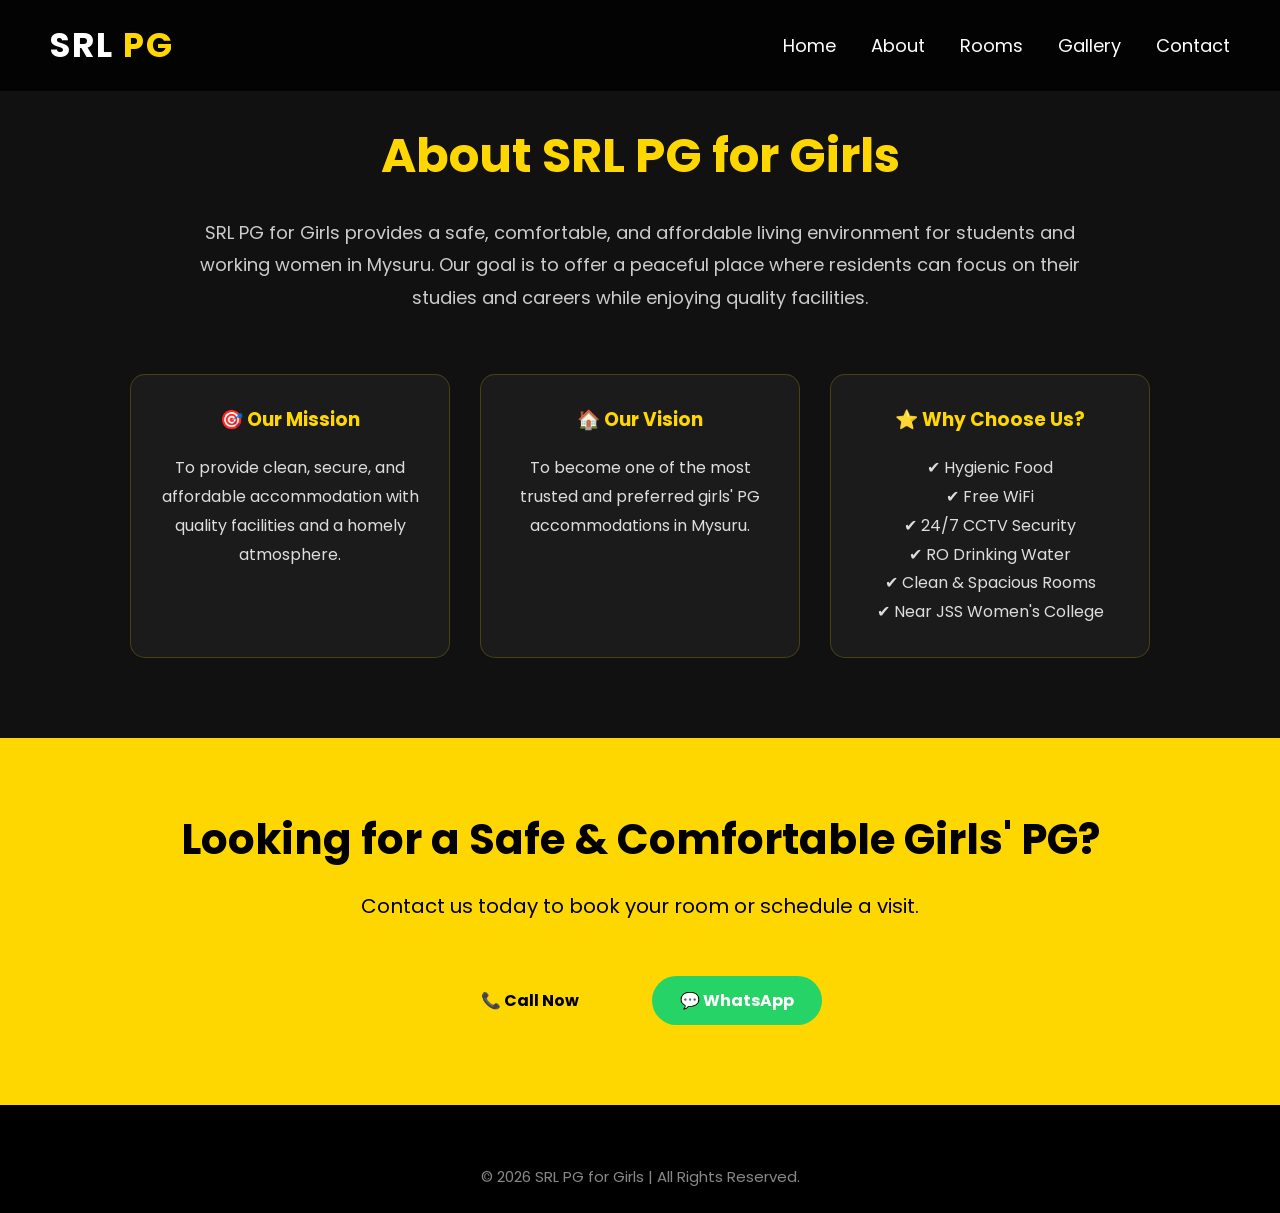
==== about.html @ ca786183 "Initial SRL PG website upload" ====
<!DOCTYPE html>
<html lang="en">
<head>
    <meta charset="UTF-8">
    <meta name="viewport" content="width=device-width, initial-scale=1.0">
    <title>About | SRL PG for Girls</title>

    <link rel="preconnect" href="https://fonts.googleapis.com">
    <link rel="preconnect" href="https://fonts.gstatic.com" crossorigin>

    <link href="https://fonts.googleapis.com/css2?family=Poppins:wght@300;400;500;600;700&display=swap" rel="stylesheet">

    <link rel="stylesheet" href="css/style.css">
</head>

<body>

<header>

    <div class="logo">SRL <span>PG</span></div>

    <nav>
        <ul>
            <li><a href="index.html">Home</a></li>
            <li><a href="about.html">About</a></li>
            <li><a href="rooms.html">Rooms</a></li>
            <li><a href="gallery.html">Gallery</a></li>
            <li><a href="contact.html">Contact</a></li>
        </ul>
    </nav>

</header>

<section class="about-page">

    <h1>About SRL PG for Girls</h1>

    <p class="about-intro">
        SRL PG for Girls provides a safe, comfortable, and affordable living environment for students and working women in Mysuru. Our goal is to offer a peaceful place where residents can focus on their studies and careers while enjoying quality facilities.
    </p>

    <div class="about-grid">

        <div class="about-card">
            <h3>🎯 Our Mission</h3>
            <p>
                To provide clean, secure, and affordable accommodation with quality facilities and a homely atmosphere.
            </p>
        </div>

        <div class="about-card">
            <h3>🏠 Our Vision</h3>
            <p>
                To become one of the most trusted and preferred girls' PG accommodations in Mysuru.
            </p>
        </div>

        <div class="about-card">
            <h3>⭐ Why Choose Us?</h3>

            <ul>
                <li>✔ Hygienic Food</li>
                <li>✔ Free WiFi</li>
                <li>✔ 24/7 CCTV Security</li>
                <li>✔ RO Drinking Water</li>
                <li>✔ Clean & Spacious Rooms</li>
                <li>✔ Near JSS Women's College</li>
            </ul>
        </div>

    </div>

</section>

<section class="cta">

    <h2>Looking for a Safe & Comfortable Girls' PG?</h2>

    <p>
        Contact us today to book your room or schedule a visit.
    </p>

    <div class="cta-buttons">

        <a href="tel:9108966215" class="call-btn">📞 Call Now</a>

        <a href="https://wa.me/919108966215" class="whatsapp-btn">
            💬 WhatsApp
        </a>

    </div>

</section>

<footer>

    <p class="copyright">
        © 2026 SRL PG for Girls | All Rights Reserved.
    </p>

</footer>

</body>
</html>
---- css/style.css ----
html{
    scroll-behavior:smooth;
}

*{
    margin:0;
    padding:0;
    box-sizing:border-box;
}

body{
    font-family:'Poppins', sans-serif;
}

header{
    background:rgba(0,0,0,0.8);
    display:flex;
    justify-content:space-between;
    align-items:center;
    padding:20px 50px;
    position:fixed;
    width:100%;
    top:0;
    z-index:1000;
}

.logo{
    color:white;
    font-size:34px;
    font-weight:700;
    letter-spacing:2px;
}

.logo span{
    color:#FFD700;
}

nav ul{
    display:flex;
    list-style:none;
    gap:35px;
}

nav ul li a{
    color:white;
    text-decoration:none;
    font-size:18px;
    transition:0.3s;
}

nav ul li a{
    position:relative;
}

nav ul li a::after{
    content:"";
    position:absolute;
    left:0;
    bottom:-6px;
    width:0;
    height:2px;
    background:#FFD700;
    transition:.3s;
}

nav ul li a:hover::after{
    width:100%;
}

nav ul li a:hover{
    color:#FFD700;
}

.hero{
    margin-top:80px;
    height:90vh;
    background:linear-gradient(rgba(0,0,0,.55),rgba(0,0,0,.55)),
               url("../images/hero.jpg");
    background-size:cover;
    background-position:center;

    display:flex;
    justify-content:space-between;
    align-items:center;

    padding:0 100px;
}

.hero-content{
    width:45%;
    color:white;
    text-align:left;
}

.hero-content h1{
    font-size:60px;
    margin-bottom:20px;
}

.hero-content p{
    font-size:22px;
    margin-bottom:35px;
    line-height:1.6;
}

.buttons{
    display:flex;
    justify-content:center;
    align-items:center;
    gap:20px;
    margin-top:30px;
}

.btn,
.btn2{
    display:inline-block;
    padding:12px 30px;
    border-radius:5px;
    text-decoration:none;
    font-size:18px;
    font-weight:bold;
    transition:0.3s;
}

.btn{
    background:gold;
    color:black;
}

.btn:hover{
    background:white;
}

.btn2{
    border:2px solid white;
    color:white;
}

.btn2:hover{
    background:white;
    color:black;
}
.price-container{
    display:flex;
    justify-content:center;
    align-items:flex-start;
    gap:25px;
    margin-left:80px;
}

.price-card{
    width:280px;
    background:rgba(20,20,20,0.95);
    color:white;
    padding:30px;
    border-radius:18px;
    text-align:center;
    border:1px solid rgba(255,215,0,0.3);
    box-shadow:0 12px 30px rgba(0,0,0,.4);
    transition:all .35s ease;
}

.price-card:hover{
    transform:translateY(-12px);
    box-shadow:0 18px 40px rgba(255,215,0,.25);
}

.price-card h3{
    font-size:24px;
    margin-bottom:10px;
}

.price-card h2{
    color:#FFD700;
    font-size:32px;
    margin:15px 0;
}

.price-card ul{
    list-style:none;
    padding:0;
    margin:20px 0;
}

.price-card ul li{
    margin:12px 0;
    color:#ddd;
}

.book-btn{
    display:inline-block;
    margin-top:20px;
    padding:12px 30px;
    background:#FFD700;
    color:black;
    text-decoration:none;
    border-radius:30px;
    font-weight:600;
    transition:.3s;
}

.book-btn:hover{
    background:white;
    transform:scale(1.05);
}

.contact{
    background:#000;
    color:white;
    padding:100px 50px;
    text-align:center;
}

.contact h2{
    font-size:40px;
    margin-bottom:40px;
}

.contact-container{
    display:flex;
    justify-content:center;
    gap:40px;
    flex-wrap:wrap;
}

.contact-info{
    background:#111;
    padding:30px;
    width:350px;
    border-radius:10px;
}

.contact-info p{
    color:#ccc;
    line-height:1.8;
}

.call-btn,
.whatsapp-btn{
    display:inline-block;
    margin:10px;
    padding:12px 25px;
    text-decoration:none;
    border-radius:5px;
    font-weight:bold;
}

.call-btn{
    background:#f5c542;
    color:black;
}

.whatsapp-btn{
    background:#25D366;
    color:white;
}
.contact-map{
    width:500px;
    max-width:100%;
    border-radius:10px;
    overflow:hidden;
}

.contact-map iframe{
    width:100%;
    border-radius:10px;
}
.room-container{
    display:flex;
    justify-content:center;
    align-items:stretch;
    gap:30px;
    flex-wrap:wrap;
    padding:20px;
}

.room-card{
    background:#111;
    color:white;
    width:300px;
    border-radius:10px;
    overflow:hidden;
    transition:0.3s;
}

.room-card img{
    width:100%;
    height:220px;
    object-fit:cover;
}

.room-card h3{
    font-size:22px;
    margin:15px;
}

.room-card p{
    color:#ccc;
    padding:0 15px 20px;
    line-height:1.5;
}

.room-card:hover{
    transform:translateY(-8px);
}

.room-cards{
    display:flex;
    gap:35px;
    justify-content:center;
    align-items:flex-start;
    flex-wrap:wrap;
}
.box,
.empty-box,
.line,
.slider-box{
    display:none;
}
/* FEATURES SECTION */

.features{
    background:#000;
    color:white;
    text-align:center;
    padding:90px 8%;
}

.features h2{
    font-size:42px;
    margin-bottom:50px;
    color:#FFD700;
}

.features-container{
    display:flex;
    justify-content:center;
    gap:30px;
    flex-wrap:wrap;
}

.feature-box{
    width:260px;
    background:#111;
    padding:30px 25px;
    border-radius:15px;
    border:1px solid rgba(255,215,0,.2);
    transition:.35s;
}

.feature-box:hover{
    transform:translateY(-10px);
    box-shadow:0 15px 35px rgba(255,215,0,.25);
}

.icon{
    font-size:50px;
    margin-bottom:20px;
}

.feature-box h3{
    margin-bottom:15px;
    color:#FFD700;
}

.feature-box p{
    color:#ccc;
    line-height:1.7;
}
/* ===== ROOM GALLERY ===== */

.gallery-preview{
    background:#111;
    padding:80px 8%;
    text-align:center;
}

.gallery-preview h2{
    color:#FFD700;
    font-size:42px;
    margin-bottom:40px;
}

.gallery-grid{
    display:flex;
    justify-content:center;
    gap:25px;
    flex-wrap:wrap;
}

.gallery-grid img{
    width:350px;
    height:250px;
    object-fit:cover;
    border-radius:15px;
    transition:.3s;
    cursor:pointer;
}

.gallery-grid img:hover{
    transform:scale(1.05);
    box-shadow:0 12px 30px rgba(255,215,0,.3);
}

.gallery-btn{
    display:inline-block;
    margin-top:40px;
    padding:14px 35px;
    background:#FFD700;
    color:#000;
    text-decoration:none;
    font-weight:bold;
    border-radius:30px;
}

.gallery-btn:hover{
    background:white;
}
/* ===== TESTIMONIALS ===== */

.testimonials{
    background:#000;
    color:white;
    padding:80px 8%;
    text-align:center;
}

.testimonials h2{
    color:#FFD700;
    font-size:42px;
    margin-bottom:50px;
}

.testimonial-container{
    display:flex;
    justify-content:center;
    gap:30px;
    flex-wrap:wrap;
}

.testimonial-card{
    width:320px;
    background:#111;
    padding:30px;
    border-radius:15px;
    border:1px solid rgba(255,215,0,.2);
    transition:.3s;
}

.testimonial-card:hover{
    transform:translateY(-10px);
    box-shadow:0 10px 25px rgba(255,215,0,.25);
}

.testimonial-card p{
    color:#ccc;
    line-height:1.8;
    margin-bottom:20px;
}

.testimonial-card h4{
    color:#FFD700;
    font-size:24px;
    margin-bottom:10px;
}

.testimonial-card span{
    color:white;
}
/* ===== CONTACT SECTION ===== */

.contact{
    background:#111;
    color:#fff;
    padding:80px 8%;
}

.contact h2{
    text-align:center;
    font-size:42px;
    color:#FFD700;
    margin-bottom:50px;
}

.contact-container{
    display:flex;
    justify-content:space-between;
    align-items:center;
    gap:40px;
    flex-wrap:wrap;
}

.contact-info{
    flex:1;
    min-width:320px;
}

.contact-info h3{
    color:#FFD700;
    margin-top:20px;
    margin-bottom:10px;
}

.contact-info p{
    color:#ddd;
    line-height:1.8;
}

.contact-map{
    flex:1;
    min-width:350px;
}

.contact-map iframe{
    width:100%;
    height:380px;
    border-radius:15px;
    border:3px solid #FFD700;
}

.call-btn,
.whatsapp-btn{
    display:inline-block;
    margin-top:20px;
    margin-right:15px;
    padding:12px 28px;
    border-radius:30px;
    text-decoration:none;
    font-weight:bold;
    transition:.3s;
}

.call-btn{
    background:#FFD700;
    color:#000;
}

.call-btn:hover{
    background:#fff;
}

.whatsapp-btn{
    background:#25D366;
    color:#fff;
}

.whatsapp-btn:hover{
    transform:scale(1.05);
}
/* ===== FOOTER ===== */

footer{
    background:#000;
    color:#fff;
    padding:60px 8% 25px;
}

.footer-container{
    display:flex;
    justify-content:space-between;
    gap:40px;
    flex-wrap:wrap;
}

.footer-box{
    flex:1;
    min-width:250px;
}

.footer-box h3{
    color:#FFD700;
    margin-bottom:20px;
}

.footer-box p{
    color:#ccc;
    line-height:1.8;
}

.footer-box a{
    display:block;
    color:#ccc;
    text-decoration:none;
    margin:10px 0;
    transition:.3s;
}

.footer-box a:hover{
    color:#FFD700;
    padding-left:8px;
}

footer hr{
    margin:40px 0 20px;
    border:0;
    height:1px;
    background:#333;
}

.copyright{
    text-align:center;
    color:#888;
    font-size:15px;
}
/* CTA */

.cta{
    background:#FFD700;
    color:#000;
    text-align:center;
    padding:70px 8%;
}

.cta h2{
    font-size:42px;
    margin-bottom:20px;
}

.cta p{
    font-size:20px;
    margin-bottom:35px;
}

.cta-buttons{
    display:flex;
    justify-content:center;
    gap:20px;
    flex-wrap:wrap;
}
/* ===========================
   MOBILE RESPONSIVE
=========================== */

@media (max-width:768px){

    header{
        flex-direction:column;
        padding:15px;
    }

    nav ul{
        flex-direction:column;
        gap:15px;
        margin-top:15px;
        text-align:center;
    }

    .hero{
        flex-direction:column;
        height:auto;
        padding:120px 20px 60px;
        text-align:center;
    }

    .hero-content{
        width:100%;
        text-align:center;
    }

    .hero-content h1{
        font-size:40px;
    }

    .hero-content p{
        font-size:18px;
    }

    .buttons{
        justify-content:center;
        flex-wrap:wrap;
    }

    .price-container{
        margin-top:40px;
        margin-left:0;
        flex-direction:column;
        align-items:center;
    }

    .price-card{
        width:95%;
        max-width:350px;
    }

    .features-container,
    .gallery-grid,
    .testimonial-container,
    .contact-container,
    .footer-container{
        flex-direction:column;
        align-items:center;
    }

    .feature-box,
    .testimonial-card,
    .footer-box{
        width:95%;
        text-align:center;
    }

    .gallery-grid img{
        width:100%;
        max-width:350px;
        height:240px;
    }

    .contact-map{
        width:100%;
    }

    .cta h2{
        font-size:30px;
    }

    .cta p{
        font-size:17px;
    }
}
/* ===========================
   FLOATING WHATSAPP
=========================== */

.floating-whatsapp{
    position:fixed;
    bottom:25px;
    right:25px;
    width:65px;
    height:65px;
    background:#25D366;
    color:white;
    border-radius:50%;
    display:flex;
    justify-content:center;
    align-items:center;
    font-size:34px;
    text-decoration:none;
    box-shadow:0 8px 25px rgba(0,0,0,.35);
    transition:.3s;
    z-index:9999;
}

.floating-whatsapp:hover{
    transform:scale(1.1);
}
/* ===== ABOUT PAGE ===== */

.about-page{
    background:#111;
    color:white;
    padding:120px 8% 80px;
    text-align:center;
}

.about-page h1{
    font-size:48px;
    color:#FFD700;
    margin-bottom:25px;
}

.about-intro{
    max-width:900px;
    margin:auto;
    color:#ccc;
    line-height:1.8;
    font-size:18px;
}

.about-grid{
    display:flex;
    justify-content:center;
    gap:30px;
    flex-wrap:wrap;
    margin-top:60px;
}

.about-card{
    width:320px;
    background:#1b1b1b;
    padding:30px;
    border-radius:15px;
    border:1px solid rgba(255,215,0,.2);
    transition:.3s;
}

.about-card:hover{
    transform:translateY(-10px);
    box-shadow:0 10px 25px rgba(255,215,0,.2);
}

.about-card h3{
    color:#FFD700;
    margin-bottom:20px;
}

.about-card p,
.about-card li{
    color:#ddd;
    line-height:1.8;
}

.about-card ul{
    list-style:none;
    padding:0;
}
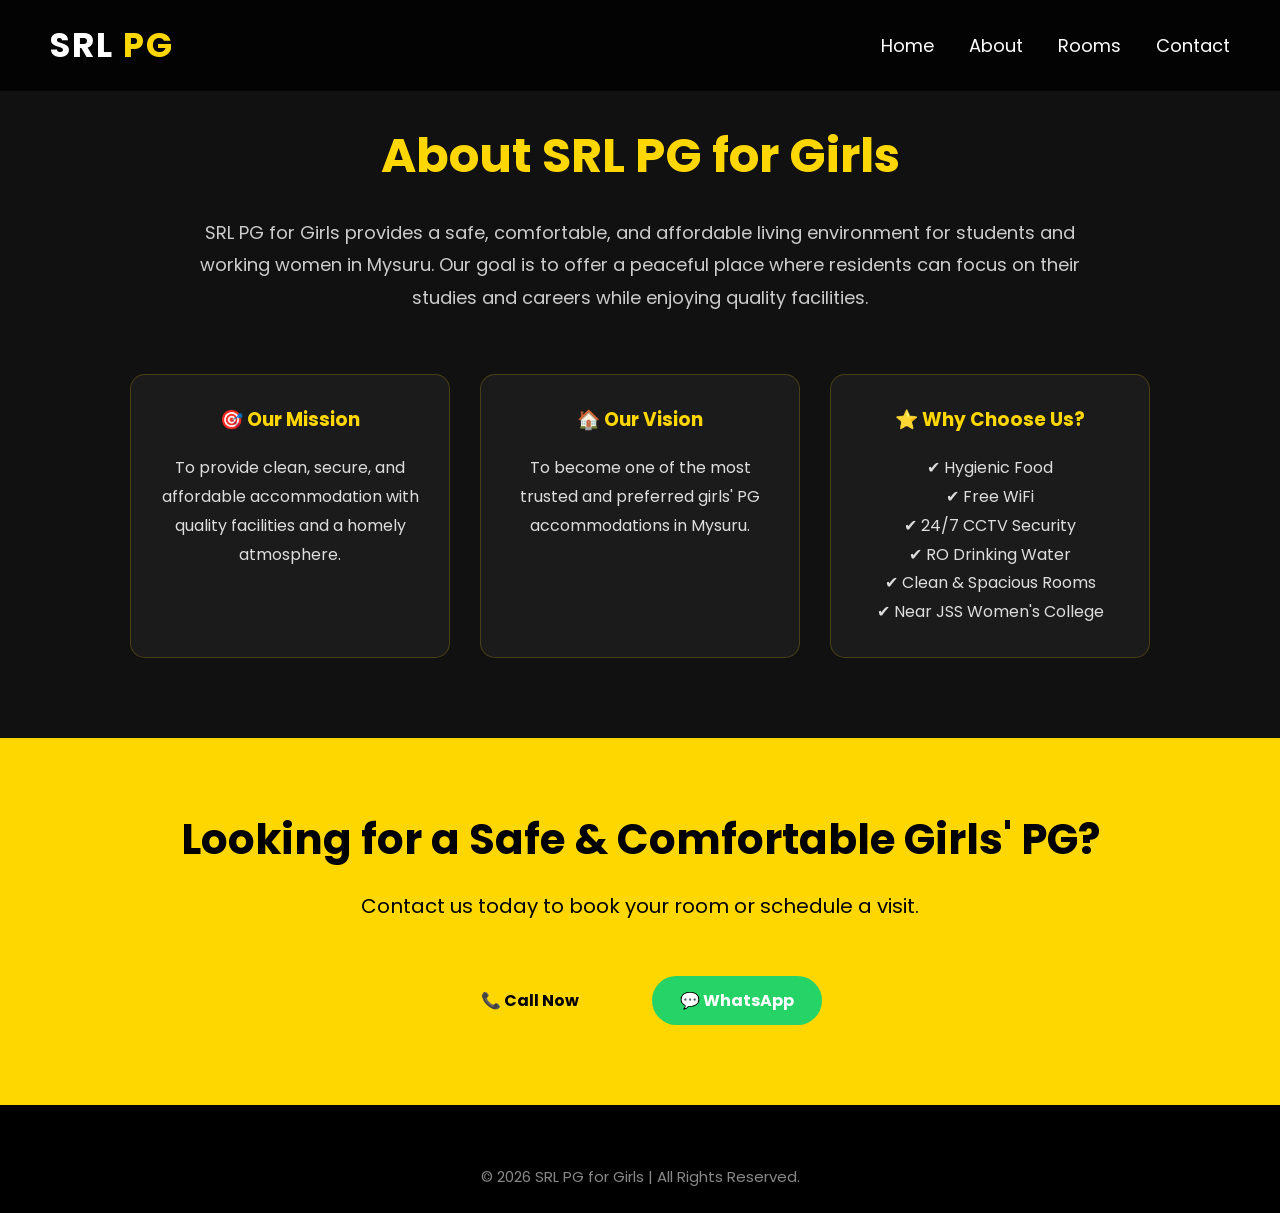
==== commit ca64daed: "Upload website files" ====
--- a/about.html
+++ b/about.html
@@ -24,7 +24,6 @@
             <li><a href="index.html">Home</a></li>
             <li><a href="about.html">About</a></li>
             <li><a href="rooms.html">Rooms</a></li>
-            <li><a href="gallery.html">Gallery</a></li>
             <li><a href="contact.html">Contact</a></li>
         </ul>
     </nav>
--- a/css/style.css
+++ b/css/style.css
@@ -276,28 +276,30 @@
 
 .room-card{
     background:#111;
-    color:white;
-    width:300px;
-    border-radius:10px;
+    border-radius:15px;
     overflow:hidden;
-    transition:0.3s;
+    transition:.3s;
+    box-shadow:0 10px 25px rgba(0,0,0,.4);
+}
+
+.room-card:hover{
+    transform:translateY(-10px);
 }
 
 .room-card img{
     width:100%;
-    height:220px;
+    height:250px;
     object-fit:cover;
 }
 
 .room-card h3{
-    font-size:22px;
-    margin:15px;
+    color:#fff;
+    padding:20px 20px 10px;
 }
 
 .room-card p{
     color:#ccc;
-    padding:0 15px 20px;
-    line-height:1.5;
+    padding:0 20px 25px;
 }
 
 .room-card:hover{
@@ -802,3 +804,180 @@
     list-style:none;
     padding:0;
 }
+/* ===========================
+   Mobile Responsive
+=========================== */
+
+@media (max-width: 768px){
+
+header{
+    flex-direction:column;
+    padding:15px;
+}
+
+nav ul{
+    flex-direction:column;
+    gap:15px;
+    margin-top:15px;
+}
+
+.hero{
+    height:auto;
+    padding:120px 20px 60px;
+}
+
+.hero-content h1{
+    font-size:42px;
+}
+
+.hero-content p{
+    font-size:20px;
+}
+
+.buttons{
+    flex-direction:column;
+    gap:15px;
+}
+
+.hero-container{
+    flex-direction:column;
+    gap:40px;
+}
+
+.price-container{
+    width:100%;
+    justify-content:center;
+}
+
+.price-card{
+    width:90%;
+    max-width:350px;
+}
+
+.features{
+    padding:60px 20px;
+}
+
+.feature-grid{
+    grid-template-columns:1fr;
+}
+
+.room-container{
+    grid-template-columns:1fr;
+}
+
+.contact-container{
+    grid-template-columns:1fr;
+}
+
+iframe{
+    width:100%;
+    height:300px;
+}
+
+}
+/* ===== Rooms Page ===== */
+
+body{
+    background:#000;
+    color:#fff;
+}
+
+.rooms-section{
+    padding:120px 8%;
+    background:#000;
+}
+
+.rooms-section h1{
+    text-align:center;
+    color:#ffcc00;
+    font-size:48px;
+    margin-bottom:50px;
+}
+/* ===== Rooms Page ===== */
+
+.rooms-section{
+    background:#000;
+    color:#fff;
+    padding:120px 8%;
+    min-height:100vh;
+}
+
+.rooms-section h1{
+    text-align:center;
+    color:#ffcc00;
+    font-size:48px;
+    margin-bottom:50px;
+}
+
+.gallery-grid{
+    display:grid;
+    grid-template-columns:repeat(auto-fit,minmax(320px,1fr));
+    gap:35px;
+}
+
+.gallery-item{
+    background:#111;
+    border-radius:15px;
+    overflow:hidden;
+    box-shadow:0 10px 25px rgba(0,0,0,.5);
+    transition:0.3s;
+}
+
+.gallery-item:hover{
+    transform:translateY(-10px);
+}
+
+.gallery-item img{
+    width:100%;
+    height:250px;
+    object-fit:cover;
+}
+
+.gallery-item h3{
+    color:#fff;
+    padding:15px;
+}
+
+.gallery-item p{
+    color:#ccc;
+    padding:0 15px 20px;
+}
+/* ===== Rooms Hero ===== */
+
+#rooms{
+    background:#000;
+    color:#fff;
+    padding:120px 8% 80px;
+}
+
+.rooms-hero{
+    text-align:center;
+    margin-bottom:60px;
+}
+
+.rooms-hero h1{
+    color:#FFD700;
+    font-size:52px;
+    margin-bottom:15px;
+}
+
+.rooms-hero p{
+    color:#ccc;
+    font-size:20px;
+    max-width:700px;
+    margin:auto;
+    line-height:1.8;
+}
+
+.pricing{
+    background:#000;
+    padding:20px 8% 80px;
+}
+
+.pricing-title{
+    text-align:center;
+    color:#FFD700;
+    font-size:42px;
+    margin-bottom:50px;
+}
